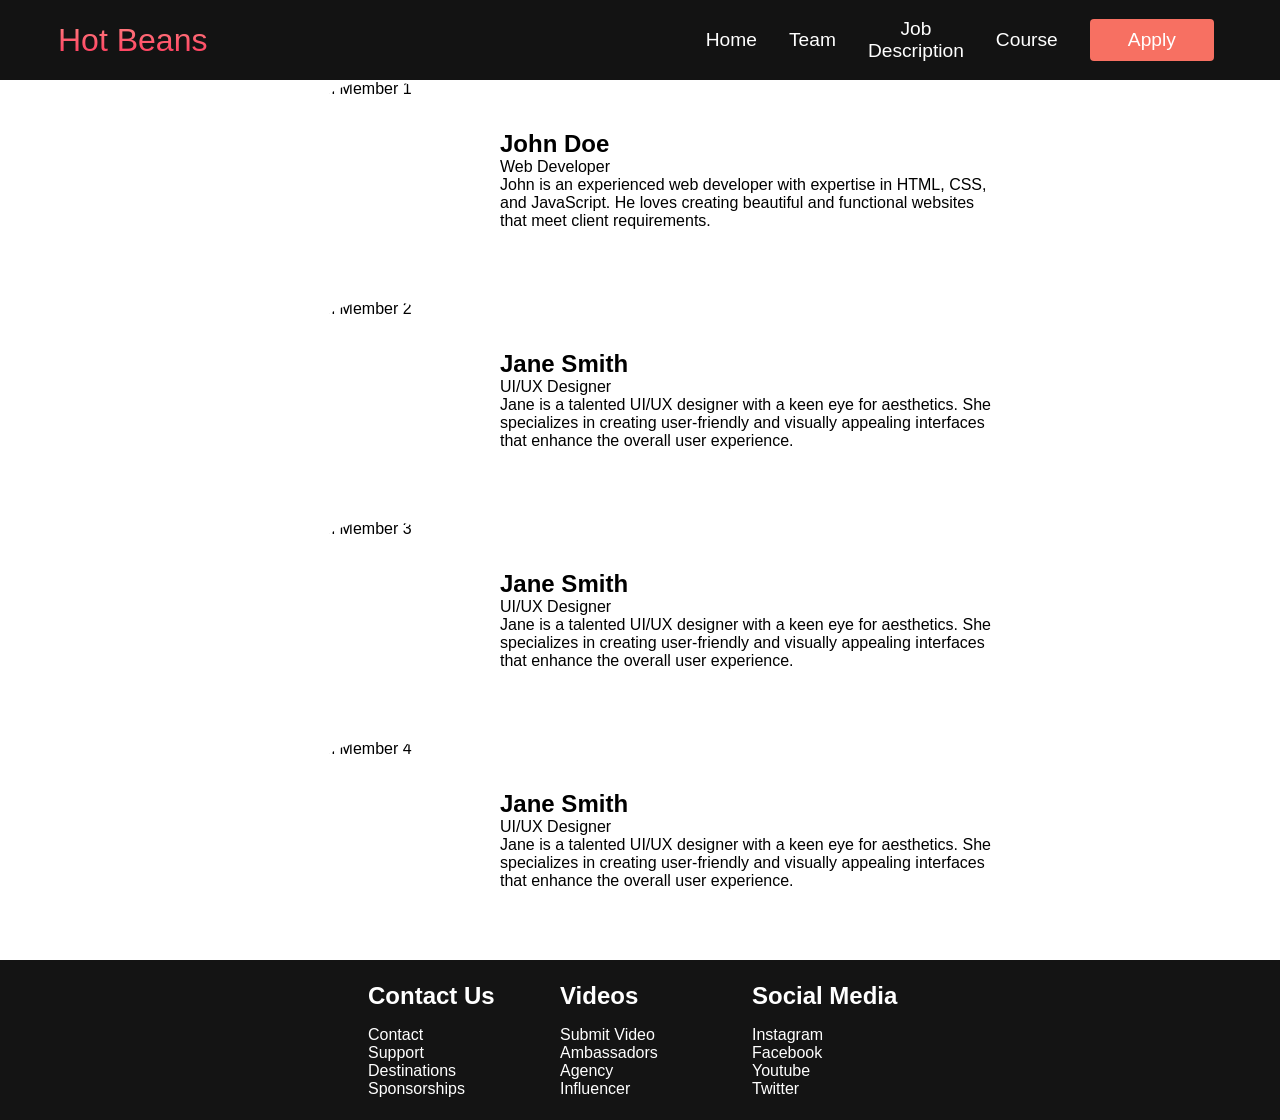
==== group.html @ a4a8a01b "Add files via upload" ====
<!DOCTYPE html>
<html lang="en">

<head>
  <meta charset="UTF-8" />
  <meta name="viewport" content="width=device-width, initial-scale=1.0" />
  <title>Hot Beans</title>
  <link rel="stylesheet" href="styles.css" />
</head>

<body>
  <!-- Navbar Section -->
  <nav class="navbar">
    <div class="navbar__container">
      <a href="/" id="navbar__logo"><i class="fas fa-gem"></i>Hot Beans</a>
      <div class="navbar__toggle" id="mobile-menu">
        <span class="bar"></span> <span class="bar"></span>
        <span class="bar"></span>
      </div>
      <ul class="navbar__menu">
        <li class="navbar__item">
          <a href="index.html" class="navbar__links">Home</a>
        </li>
        <li class="navbar__item">
          <a href="group.html" class="navbar__links">Team</a>
        </li>
        <li class="navbar__item">
          <a href="jd.html" class="navbar__links">Job Description</a>
        </li>
        <li class="navbar__item">
          <a href="courses.html" class="navbar__links">Course</a>
        </li>
        <li class="navbar__btn"><a href="apply.html" class="button">Apply</a></li>
      </ul>
    </div>
  </nav>

  <!-- Hero Section -->
  <div class="team-member">
    <img src="images/image1.jpg" alt="Team Member 1">
    <div class="team-member-info">
      <h2>John Doe</h2>
      <p>Web Developer</p>
      <p>John is an experienced web developer with expertise in HTML, CSS, and JavaScript. He loves creating beautiful
        and functional websites that meet client requirements.</p>
    </div>
  </div>

  <div class="team-member">
    <img src="images/image2.jpg" alt="Team Member 2">
    <div class="team-member-info">
      <h2>Jane Smith</h2>
      <p>UI/UX Designer</p>
      <p>Jane is a talented UI/UX designer with a keen eye for aesthetics. She specializes in creating user-friendly and
        visually appealing interfaces that enhance the overall user experience.</p>
    </div>
  </div>
  <div class="team-member">
    <img src="images/image3.jpg" alt="Team Member 3">
    <div class="team-member-info">
      <h2>Jane Smith</h2>
      <p>UI/UX Designer</p>
      <p>Jane is a talented UI/UX designer with a keen eye for aesthetics. She specializes in creating user-friendly and
        visually appealing interfaces that enhance the overall user experience.</p>
    </div>
  </div>
  <div class="team-member">
    <img src="images/image4.jpg" alt="Team Member 4">
    <div class="team-member-info">
      <h2>Jane Smith</h2>
      <p>UI/UX Designer</p>
      <p>Jane is a talented UI/UX designer with a keen eye for aesthetics. She specializes in creating user-friendly and
        visually appealing interfaces that enhance the overall user experience.</p>
    </div>
  </div>

  <!-- Footer Section -->
  <div class="footer__container">
    <div class="footer__links">
      <div class="footer__link--wrapper">
        <div class="footer__link--items">
          <h2>Contact Us</h2>
          <a href="/">Contact</a> <a href="/">Support</a>
          <a href="/">Destinations</a> <a href="/">Sponsorships</a>
        </div>
      </div>
      <div class="footer__link--wrapper">
        <div class="footer__link--items">
          <h2>Videos</h2>
          <a href="/">Submit Video</a> <a href="/">Ambassadors</a>
          <a href="/">Agency</a> <a href="/">Influencer</a>
        </div>
        <div class="footer__link--items">
          <h2>Social Media</h2>
          <a href="/">Instagram</a> <a href="/">Facebook</a>
          <a href="/">Youtube</a> <a href="/">Twitter</a>
        </div>
      </div>
    </div>
  </div>
  <script src="app.js"></script>
</body>

</html>
---- styles.css ----
* {
  box-sizing: border-box;
  margin: 0;
  padding: 0;
  font-family: 'Kumbh Sans', sans-serif;
}

.navbar {
  background: #131313;
  height: 80px;
  display: flex;
  justify-content: center;
  align-items: center;
  font-size: 1.2rem;
  position: sticky;
  top: 0;
  z-index: 999;
}

.navbar__container {
  display: flex;
  justify-content: space-between;
  height: 80px;
  z-index: 1;
  width: 100%;
  max-width: 1300px;
  margin-right: auto;
  margin-left: auto;
  padding-right: 50px;
  padding-left: 50px;
}

#navbar__logo {
  background-color: #ff8177;
  background-image: linear-gradient(to top, #ff0844 0%, #ffb199 100%);
  background-size: 100%;
  -webkit-background-clip: text;
  -moz-background-clip: text;
  -webkit-text-fill-color: transparent;
  -moz-text-fill-color: transparent;
  display: flex;
  align-items: center;
  cursor: pointer;
  text-decoration: none;
  font-size: 2rem;
}

.fa-gem {
  margin-right: 0.5rem;
}

.navbar__menu {
  display: flex;
  align-items: center;
  list-style: none;
  text-align: center;
}

.navbar__item {
  height: 80px;
}

.navbar__links {
  color: #fff;
  display: flex;
  align-items: center;
  justify-content: center;
  text-decoration: none;
  padding: 0 1rem;
  height: 100%;
}

.navbar__btn {
  display: flex;
  justify-content: center;
  align-items: center;
  padding: 0 1rem;
  width: 100%;
}

.button {
  display: flex;
  justify-content: center;
  align-items: center;
  text-decoration: none;
  padding: 10px 20px;
  height: 100%;
  width: 100%;
  border: none;
  outline: none;
  border-radius: 4px;
  background: #f77062;
  color: #fff;
}

.button:hover {
  background: #4837ff;
  transition: all 0.3s ease;
}

.navbar__links:hover {
  color: #f77062;
  transition: all 0.3s ease;
}

@media screen and (max-width: 960px) {
  .navbar__container {
    display: flex;
    justify-content: space-between;
    height: 80px;
    z-index: 1;
    width: 100%;
    max-width: 1300px;
    padding: 0;
  }

  .navbar__menu {
    display: grid;
    grid-template-columns: auto;
    margin: 0;
    width: 100%;
    position: absolute;
    top: -1000px;
    opacity: 1;
    transition: all 0.5s ease;
    height: 50vh;
    z-index: -1;
  }

  .navbar__menu.active {
    background: #131313;
    top: 100%;
    opacity: 1;
    transition: all 0.5s ease;
    z-index: 99;
    height: 50vh;
    font-size: 1.6rem;
  }

  #navbar__logo {
    padding-left: 25px;
  }

  .navbar__toggle .bar {
    width: 25px;
    height: 3px;
    margin: 5px auto;
    transition: all 0.3s ease-in-out;
    background: #fff;
  }

  .navbar__item {
    width: 100%;
  }

  .navbar__links {
    text-align: center;
    padding: 2rem;
    width: 100%;
    display: table;
  }

  .navbar__btn {
    padding-bottom: 2rem;
  }

  .button {
    display: flex;
    justify-content: center;
    align-items: center;
    width: 80%;
    height: 80px;
    margin: 0;
  }

  #mobile-menu {
    position: absolute;
    top: 20%;
    right: 5%;
    transform: translate(5%, 20%);
  }

  .navbar__toggle .bar {
    display: block;
    cursor: pointer;
  }

  #mobile-menu.is-active .bar:nth-child(2) {
    opacity: 0;
  }

  #mobile-menu.is-active .bar:nth-child(1) {
    transform: translateY(8px) rotate(45deg);
  }

  #mobile-menu.is-active .bar:nth-child(3) {
    transform: translateY(-8px) rotate(-45deg);
  }
}

/* Main Content CSS */
.main {
  background-color: #141414;
}

.main__container {
  display: grid;
  grid-template-columns: 1fr 1fr;
  align-items: center;
  justify-self: center;
  margin: 0 auto;
  height: 90vh;
  background-color: #131313;
  z-index: 1;
  width: 100%;
  max-width: 1300px;
  padding-right: 50px;
  padding-left: 50px;
}

.main__content {
  color: #fff;
  width: 100%;
}

.main__content h1 {
  font-size: 4rem;
  background-color: #ff8177;
  background-image: linear-gradient(to top, #ff0844 0%, #ffb199 100%);
  background-size: 100%;
  -webkit-background-clip: text;
  -moz-background-clip: text;
  -webkit-text-fill-color: transparent;
  -moz-text-fill-color: transparent;
}

.main__content h2 {
  font-size: 4rem;
  margin-top: 10px;
  background-color: #ff8177;
  background-image: linear-gradient(-20deg, #b721ff 0%, #21d4fd 100%);
  background-size: 100%;
  -webkit-background-clip: text;
  -moz-background-clip: text;
  -webkit-text-fill-color: transparent;
  -moz-text-fill-color: transparent;
}

.main__content p {
  margin-top: 1rem;
  font-size: 2rem;
  font-weight: 700;
}

.main__btn {
  font-size: 1rem;
  background-image: linear-gradient(to top, #f77062 0%, #fe5196 100%);
  padding: 14px 32px;
  border: none;
  border-radius: 4px;
  color: #fff;
  margin-top: 2rem;
  cursor: pointer;
  position: relative;
  transition: all 0.35s;
  outline: none;
}

.main__btn a {
  position: relative;
  z-index: 2;
  color: #fff;
  text-decoration: none;
}

.main__btn:after {
  position: absolute;
  content: '';
  top: 0;
  left: 0;
  width: 0;
  height: 100%;
  background: #4837ff;
  transition: all 0.35s;
  border-radius: 4px;
}

.main__btn:hover {
  color: #fff;
}

.main__btn:hover:after {
  width: 100%;
}

.main__img--container {
  text-align: center;
}

#main__img {
  height: 80%;
  width: 80%;
}
/*group page CSS*/
.team-member {
  display: flex;
  flex-wrap: wrap;
  justify-content: center;
  align-items: center;
  margin-bottom: 20px;
}
.team-member img {
  width: 200px;
  height: 200px;
  object-fit: cover;
  border-radius: 50%;
  margin-right: 20px;
}
.team-member-info {
  max-width: 500px;
}
/*courses page*/
.course {
  display: flex;
  flex-wrap: wrap;
  justify-content: center;
  align-items: center;
  margin-bottom: 20px;
}
.course img {
  width: 200px;
  height: 200px;
  object-fit: cover;
  border-radius: 10px;
  margin-right: 20px;
}
.course-info {
  max-width: 700px;
}

/* Mobile Responsive */
@media screen and (max-width: 768px) {
  .main__container {
    display: grid;
    grid-template-columns: auto;
    align-items: center;
    justify-self: center;
    width: 100%;
    margin: 0 auto;
    height: 90vh;
  }

  .main__content {
    text-align: center;
    margin-bottom: 4rem;
  }

  .main__content h1 {
    font-size: 2.5rem;
    margin-top: 2rem;
  }

  .main__content h2 {
    font-size: 3rem;
  }

  .main__content p {
    margin-top: 1rem;
    font-size: 1.5rem;
  }
}

@media screen and (max-width: 480px) {
  .main__content h1 {
    font-size: 2rem;
    margin-top: 3rem;
  }

  .main__content h2 {
    font-size: 2rem;
  }

  .main__content p {
    margin-top: 2rem;
    font-size: 1.5rem;
  }

  .main__btn {
    padding: 12px 36px;
    margin: 2.5rem 0;
  }
}

/* Footer CSS */
.footer__container {
  background-color: #141414;
  height: 100px;
  padding: 5rem 0;
  display: flex;
  flex-direction: column;
  justify-content: center;
  align-items: center;
}

#footer__logo {
  color: #fff;
  display: flex;
  align-items: center;
  cursor: pointer;
  text-decoration: none;
  font-size: 2rem;
}

.footer__links {
  width: 100%;
  max-width: 1000px;
  display: flex;
  justify-content: center;
}

.footer__link--wrapper {
  display: flex;
}

.footer__link--items {
  display: flex;
  flex-direction: column;
  align-items: flex-start;
  margin: 16px;
  text-align: left;
  width: 160px;
  box-sizing: border-box;
}

.footer__link--items h2 {
  margin-bottom: 16px;
}

.footer__link--items > h2 {
  color: #fff;
}

.footer__link--items a {
  color: #fff;
  text-decoration: none;
}

.footer__link--items a:hover {
  color: #e9e9e9;
  transition: 0.3s ease-out;
}

/* Social Icons */
.social__icon--link {
  color: #fff;
  font-size: 24px;
}

.social__media {
  max-width: 1000px;
  width: 100%;
}

.social__media--wrap {
  display: flex;
  justify-content: space-between;
  align-items: center;
  width: 90%;
  max-width: 1000px;
  margin: 40px auto 0 auto;
}

.social__icons {
  display: flex;
  justify-content: space-between;
  align-items: center;
  width: 240px;
}

.social__logo {
  color: #fff;
  justify-self: start;
  margin-left: 20px;
  cursor: pointer;
  text-decoration: none;
  font-size: 2rem;
  display: flex;
  align-items: center;
  margin-bottom: 16px;
}

.website__rights {
  color: #fff;
}

@media screen and (max-width: 820px) {
  .footer__links {
    padding-top: 2rem;
  }

  #footer__logo {
    margin-bottom: 2rem;
  }

  .website__rights {
    margin-bottom: 2rem;
  }

  .footer__link--wrapper {
    flex-direction: column;
  }

  .social__media--wrap {
    flex-direction: column;
  }
}

@media screen and (max-width: 480px) {
  .footer__link--items {
    margin: 0;
    padding: 10px;
    width: 100%;
  }
}
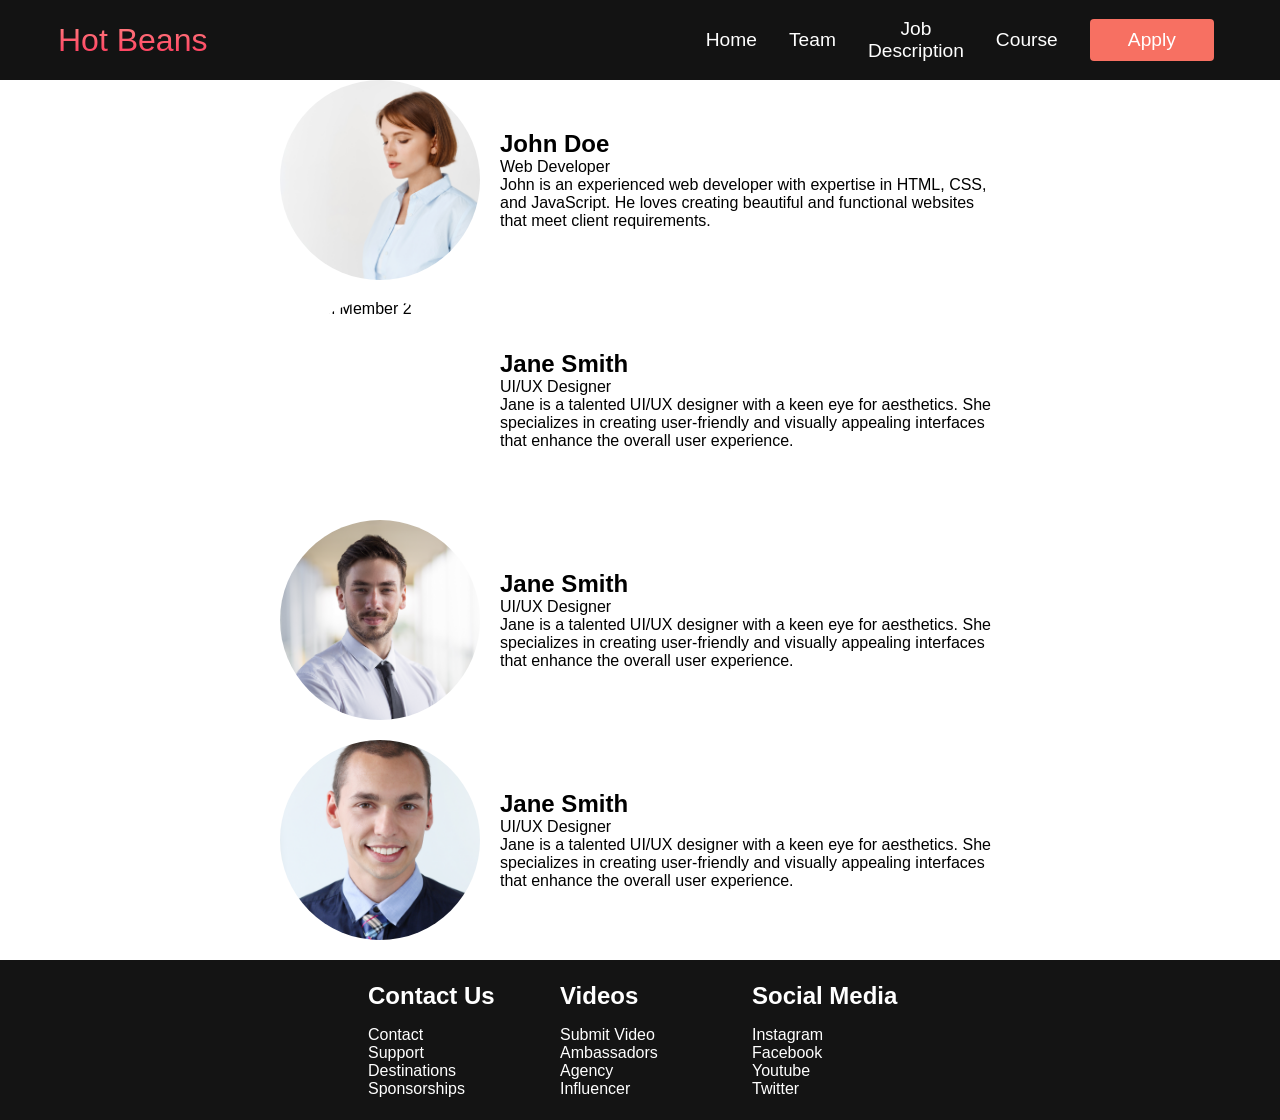
==== commit 7028e2ae: "Fix HTML encoding issues in group.html" ====
--- a/group.html
+++ b/group.html
@@ -37,7 +37,7 @@
 
   <!-- Hero Section -->
   <div class="team-member">
-    <img src="images/image1.jpg" alt="Team Member 1">
+    <img src="image1.jpg" alt="Team Member 1">
     <div class="team-member-info">
       <h2>John Doe</h2>
       <p>Web Developer</p>
@@ -47,7 +47,7 @@
   </div>
 
   <div class="team-member">
-    <img src="images/image2.jpg" alt="Team Member 2">
+    <img src="image2.jpg" alt="Team Member 2">
     <div class="team-member-info">
       <h2>Jane Smith</h2>
       <p>UI/UX Designer</p>
@@ -56,7 +56,7 @@
     </div>
   </div>
   <div class="team-member">
-    <img src="images/image3.jpg" alt="Team Member 3">
+    <img src="image3.jpg" alt="Team Member 3">
     <div class="team-member-info">
       <h2>Jane Smith</h2>
       <p>UI/UX Designer</p>
@@ -65,7 +65,7 @@
     </div>
   </div>
   <div class="team-member">
-    <img src="images/image4.jpg" alt="Team Member 4">
+    <img src="image4.jpg" alt="Team Member 4">
     <div class="team-member-info">
       <h2>Jane Smith</h2>
       <p>UI/UX Designer</p>
@@ -101,4 +101,4 @@
   <script src="app.js"></script>
 </body>
 
-</html>+</html>
